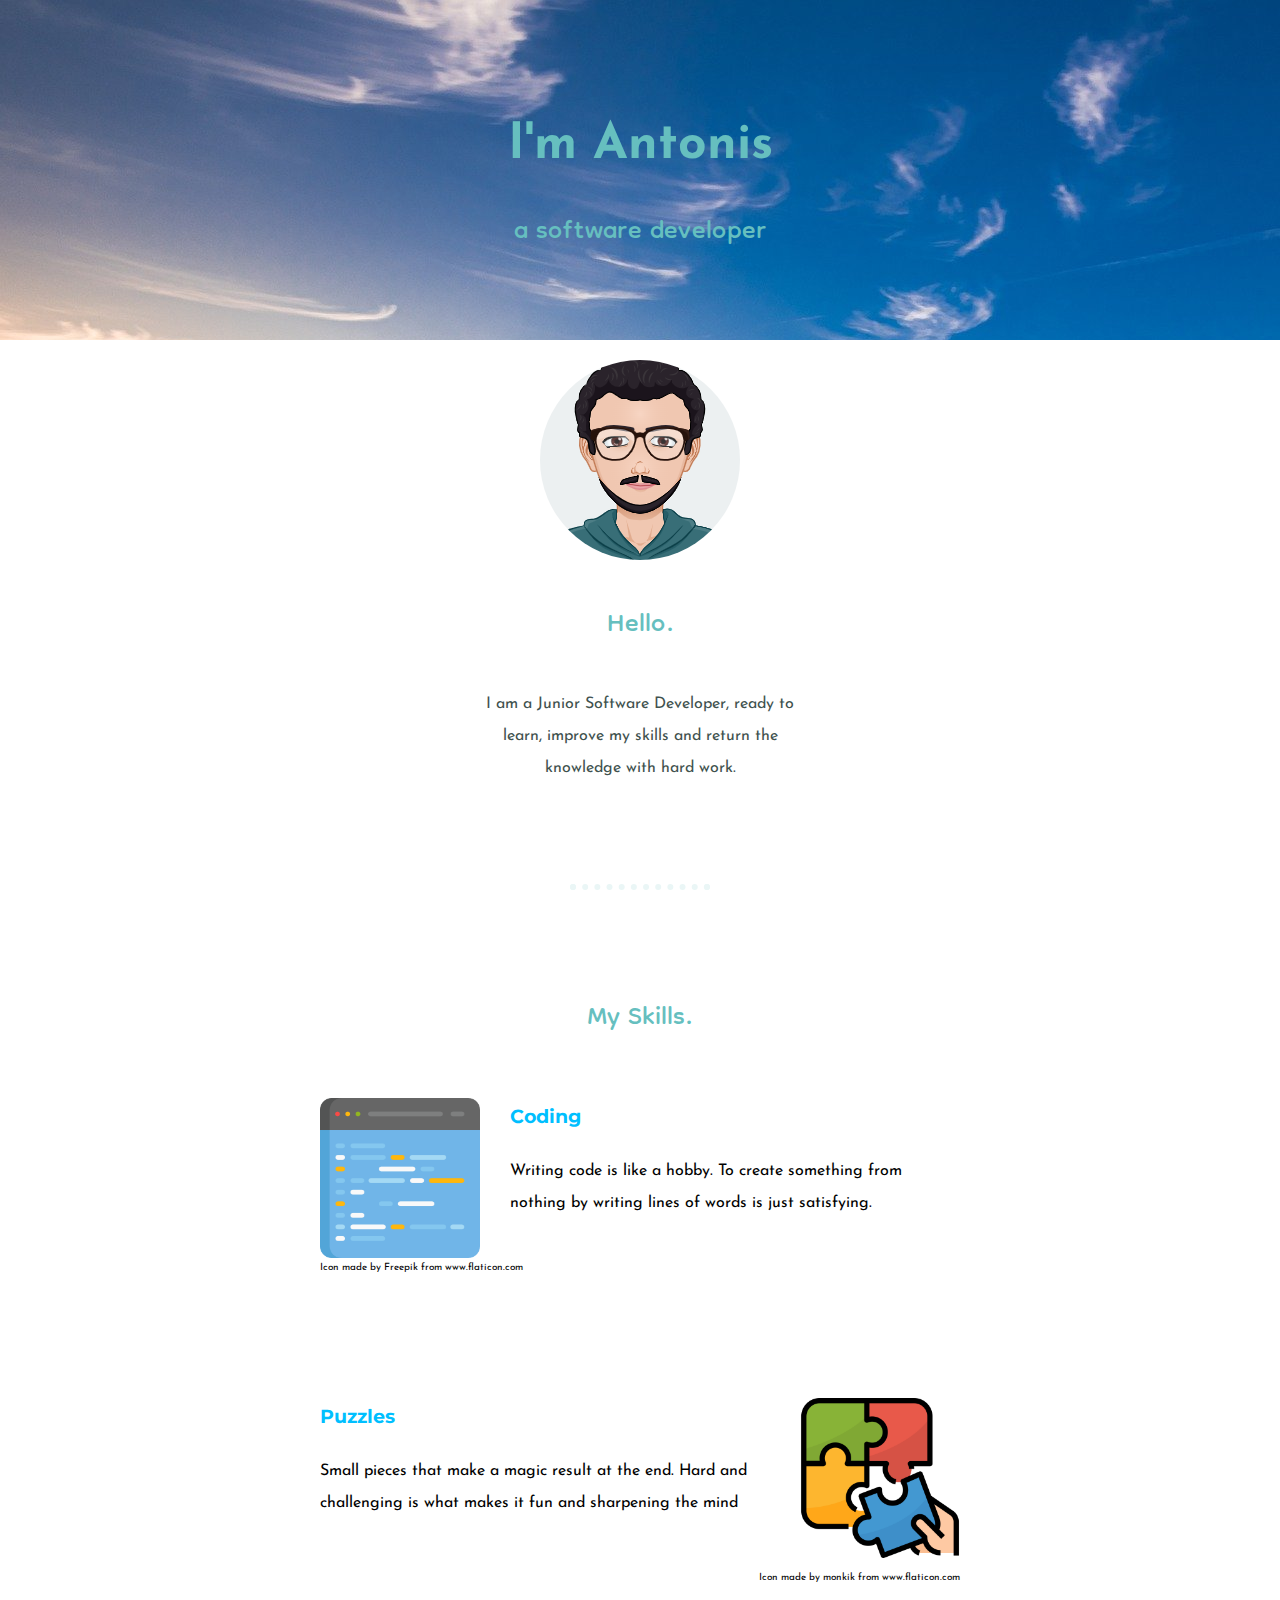
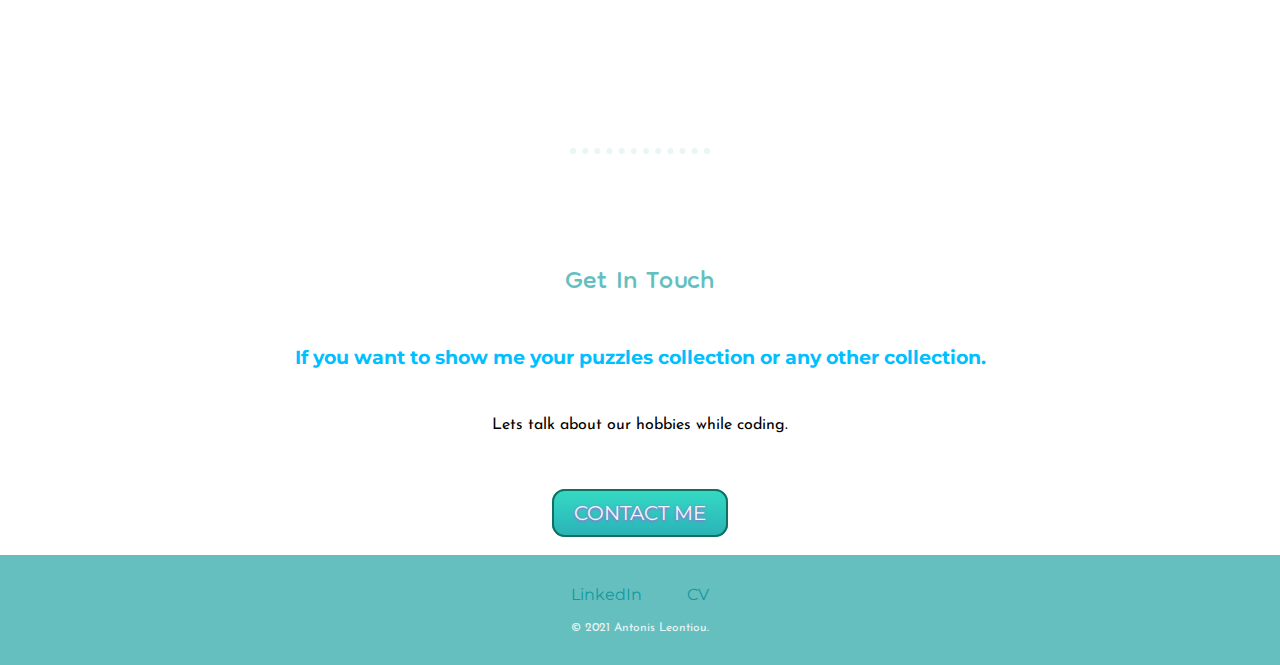
==== index.html @ 4dab3aea "Add CV Website Files" ====
<!DOCTYPE html>
<html lang="en">
<head>
    <meta charset="UTF-8">
    <title>Antonis Leontiou</title>
    <link rel="stylesheet" href="css/styles.css">
    <link rel="icon" href="favicon.ico">
    <link rel="preconnect" href="https://fonts.googleapis.com">
    <link rel="preconnect" href="https://fonts.gstatic.com" crossorigin>
    <link href="https://fonts.googleapis.com/css2?family=Dongle&family=Josefin+Sans:ital,wght@1,300&family=Montserrat&display=swap" rel="stylesheet">
</head>
<body>
    <div class="intro">
       <!--<img class="background" src="images/iceland-g7eb0ca815_1920.jpg" alt="iceland-img">-->
       <h1>I'm Antonis</h1>
       <h2 class="title2">a software developer</h2>
    </div>
    <div class="middle">
  <div class="profile">
    <img src="images/AvatarMaker.png" alt="my-avatar">
    <h2>Hello.</h2>
    <p class="description">I am a Junior Software Developer, ready to learn, improve my skills and return the knowledge with hard work.</p>
  </div>
  <hr class="dots">
  <div class="skills">
    <h2>My Skills.</h2>
    <div class="skill-row">
      <img class="code" src="images/coding.png" alt="code-image">
      <h3>Coding</h3>
      <p>Writing code is like a hobby. To create something from nothing by writing lines of words is just satisfying.</p>
      <p class="tag1">Icon made by Freepik from www.flaticon.com</p>
    </div>

    <div class="skill-row">
      <img class="puzzle" src="images/jigsaw.png" alt="puzzle">

      <h3>Puzzles</h3>
      <p>Small pieces that make a magic result at the end. Hard and challenging is what makes it fun and sharpening the mind</p>
      <p class="tag2">Icon made by monkik from www.flaticon.com</p>
    </div>

  </div>
  <hr class="dots">
  <div class="contact-me">
    <h2>Get In Touch</h2>
    <h3>If you want to show me your puzzles collection or any other collection.</h3>
    <p class="contact-msg">Lets talk about our hobbies while coding.</p>
    <a class="btn" href="mailto:leon.py.dev@gmail.com">CONTACT ME</a>
  </div>
</div>

<footer>
  <a class="footer-link" target="_blank" href="https://www.linkedin.com/">LinkedIn</a>
  <a class="footer-link" target="_blank" href="CV.html">CV</a>
  <p class="copyright">© 2021 Antonis Leontiou.</p>
</footer>

</body>
</html>
---- css/styles.css ----
body {
    margin: 0;
    text-align: center;
    font-family: 'Josefin Sans', sans-serif;

}

h1 {
    font-family: 'Josefin Sans', sans-serif;
    margin: 100px auto 0px auto;
    font-size: 3.125rem;
    color: #66BFBF;
}

h2 {
     font-family: 'Dongle', sans-serif;
     font-size: 2.5rem;
     font-weight: normal;
     color: #66BFBF;
}

h3 {
    font-family: 'Montserrat', sans-serif;
    color: #00BFFF;
}

p {
    line-height: 2;
}
footer {
    margin-top: 30px;
    background-color: #66BFBF;
    height: 50px;
    padding: 30px;
}

/************ CLASS SELECTORS *************/
.intro {
    height: 300px;
    padding: 20px;
    background-image: url("/images/iceland-g7eb0ca815_1920.jpg")
}
.profile {
    margin-top: 20px;
}
.description{
    color: #40514E;
    width: 25%;
    margin: auto;
}
.profile img {
    border-radius: 50%;
}

.dots{
    width: 10%;
    border: 6px dotted #EAF6F6;
    border-bottom: none;
    margin: 100px auto 100px auto;
}

.skill-row{
    width: 50%;
    height: 250px;
    margin:50px auto 50px auto;
    text-align:left;
    line-height: 2;

}

.code {
    width: 25%;
    float:left;
    margin-right: 30px;
}
.puzzle {
    width: 25%;
    float: right;
    margin-left: 30px;
}
.tag1 {
    clear: left;
    font-size: 10px;
}

.tag2 {
    clear: right;
    float: right;
    font-size: 10px;
}

.contact-msg {
    width: 30%;
    margin: 40px auto 60px;
}
.btn {
  background: #34d9c3;
  background-image: -webkit-linear-gradient(top, #34d9c3, #2bb3b8);
  background-image: -moz-linear-gradient(top, #34d9c3, #2bb3b8);
  background-image: -ms-linear-gradient(top, #34d9c3, #2bb3b8);
  background-image: -o-linear-gradient(top, #34d9c3, #2bb3b8);
  background-image: linear-gradient(to bottom, #34d9c3, #2bb3b8);
  -webkit-border-radius: 13;
  -moz-border-radius: 13;
  border-radius: 13px;
  text-shadow: 0px 1px 3px #e336e3;
  font-family: 'Montserrat', sans-serif;
  color: #f0faf8;
  font-size: 20px;
  padding: 10px 20px 10px 20px;
  border: solid #117060 2px;
  text-decoration: none;
}

.btn:hover {
  background: #3cb0fd;
  background-image: -webkit-linear-gradient(top, #3cb0fd, #3498db);
  background-image: -moz-linear-gradient(top, #3cb0fd, #3498db);
  background-image: -ms-linear-gradient(top, #3cb0fd, #3498db);
  background-image: -o-linear-gradient(top, #3cb0fd, #3498db);
  background-image: linear-gradient(to bottom, #3cb0fd, #3498db);
  text-decoration: none;
}


.footer-link {
    color: #11999E;
    font-family: 'Montserrat', sans-serif;
    margin: 10px 20px 10px 20px;
    text-decoration: none;
}

.footer-link:hover {
    color: #EAF6F6;
}

.copyright {
    color: #EAF6F6;
    font-size: 0.75rem;
}
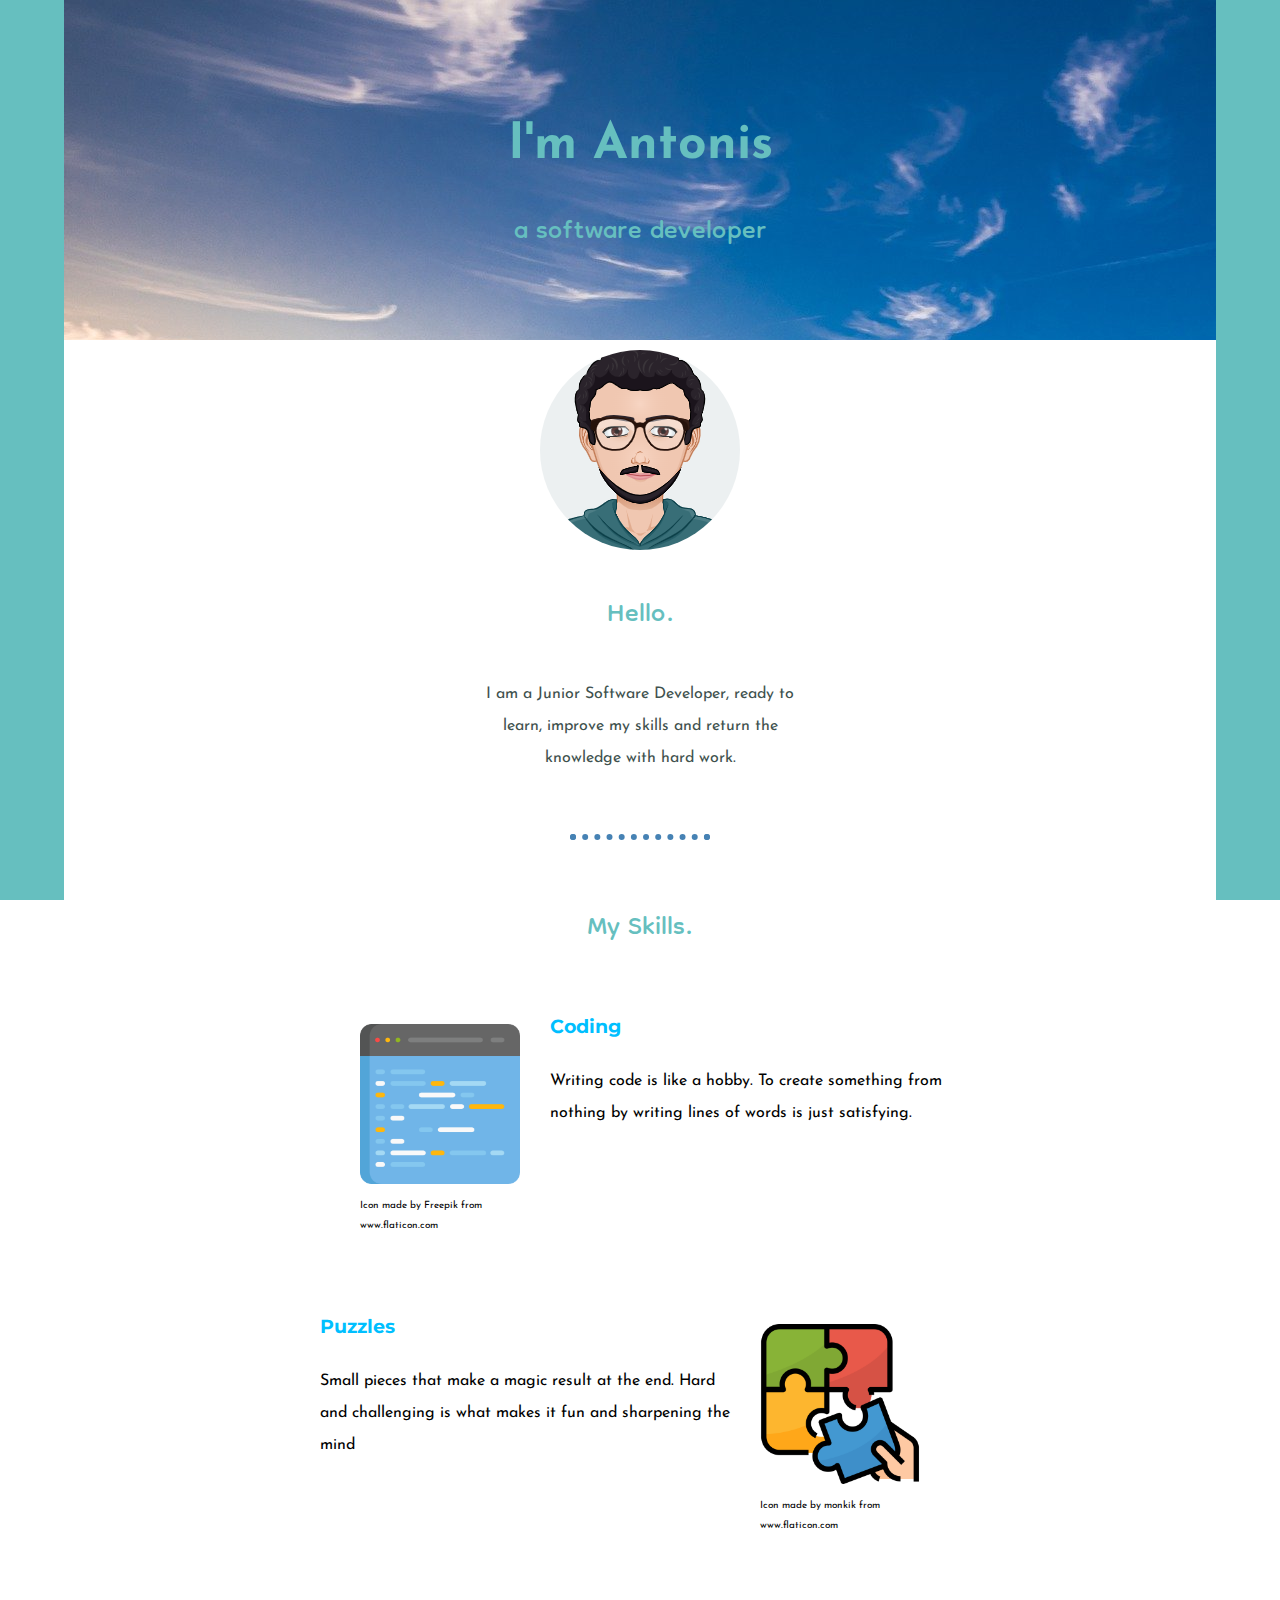
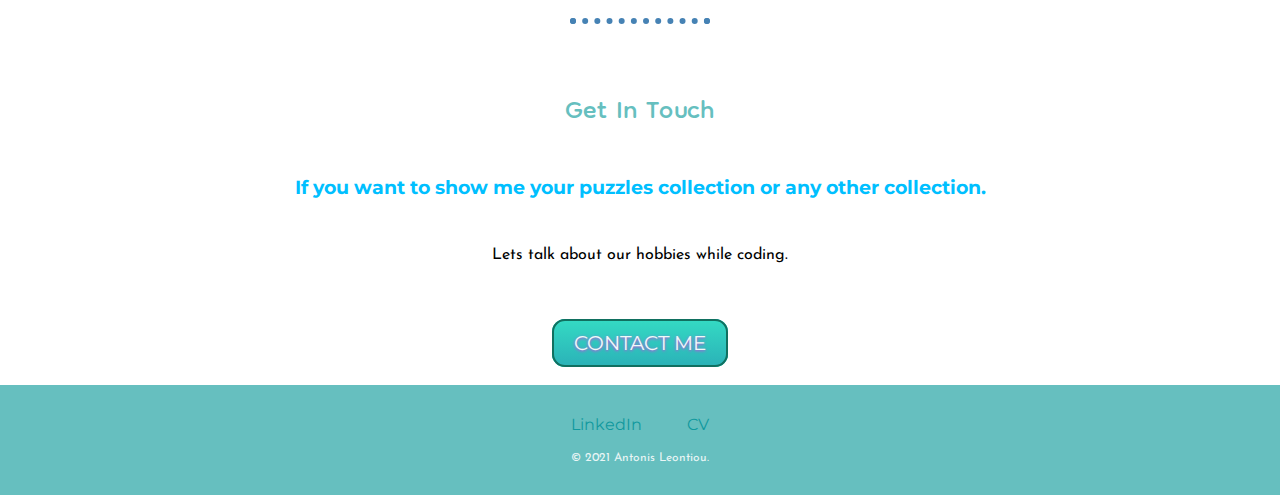
==== commit 35f56a69: "Update code and Fix bugs" ====
--- a/index.html
+++ b/index.html
@@ -10,50 +10,52 @@
     <link href="https://fonts.googleapis.com/css2?family=Dongle&family=Josefin+Sans:ital,wght@1,300&family=Montserrat&display=swap" rel="stylesheet">
 </head>
 <body>
+    <div class="left_line"></div>
+    <div class="right_line"></div>
     <div class="intro">
-       <!--<img class="background" src="images/iceland-g7eb0ca815_1920.jpg" alt="iceland-img">-->
        <h1>I'm Antonis</h1>
        <h2 class="title2">a software developer</h2>
     </div>
     <div class="middle">
-  <div class="profile">
-    <img src="images/AvatarMaker.png" alt="my-avatar">
-    <h2>Hello.</h2>
-    <p class="description">I am a Junior Software Developer, ready to learn, improve my skills and return the knowledge with hard work.</p>
-  </div>
-  <hr class="dots">
-  <div class="skills">
-    <h2>My Skills.</h2>
-    <div class="skill-row">
-      <img class="code" src="images/coding.png" alt="code-image">
-      <h3>Coding</h3>
-      <p>Writing code is like a hobby. To create something from nothing by writing lines of words is just satisfying.</p>
-      <p class="tag1">Icon made by Freepik from www.flaticon.com</p>
+        <div class="profile">
+            <img src="images/AvatarMaker.png" alt="my-avatar">
+            <h2>Hello.</h2>
+            <p class="description">I am a Junior Software Developer, ready to learn, improve my skills and return the knowledge with hard work.</p>
+        </div>
+        <hr class="dots">
+        <div class="skills">
+            <h2>My Skills.</h2>
+            <div class="skill-row">
+                <figure class="code">
+                    <img class="code-img" src="images/coding.png" alt="code-image">
+                    <figcaption class="tag1">Icon made by Freepik from www.flaticon.com</figcaption>
+                </figure>
+                <h3>Coding</h3>
+                <p>Writing code is like a hobby. To create something from nothing by writing lines of words is just satisfying.</p>
+            </div>
+
+            <div class="skill-row">
+                <figure class="puzzle">
+                    <img class="puzzle-img" src="images/jigsaw.png" alt="puzzle">
+                    <figcaption class="tag2">Icon made by monkik from www.flaticon.com</figcaption>
+                </figure>
+                <h3>Puzzles</h3>
+                <p>Small pieces that make a magic result at the end. Hard and challenging is what makes it fun and sharpening the mind</p>
+            </div>
+        </div>
+        <hr class="dots">
+        <div class="contact-me">
+            <h2>Get In Touch</h2>
+            <h3>If you want to show me your puzzles collection or any other collection.</h3>
+            <p class="contact-msg">Lets talk about our hobbies while coding.</p>
+            <a class="btn" href="mailto:leon.py.dev@gmail.com">CONTACT ME</a>
+        </div>
     </div>
 
-    <div class="skill-row">
-      <img class="puzzle" src="images/jigsaw.png" alt="puzzle">
-
-      <h3>Puzzles</h3>
-      <p>Small pieces that make a magic result at the end. Hard and challenging is what makes it fun and sharpening the mind</p>
-      <p class="tag2">Icon made by monkik from www.flaticon.com</p>
-    </div>
-
-  </div>
-  <hr class="dots">
-  <div class="contact-me">
-    <h2>Get In Touch</h2>
-    <h3>If you want to show me your puzzles collection or any other collection.</h3>
-    <p class="contact-msg">Lets talk about our hobbies while coding.</p>
-    <a class="btn" href="mailto:leon.py.dev@gmail.com">CONTACT ME</a>
-  </div>
-</div>
-
-<footer>
-  <a class="footer-link" target="_blank" href="https://www.linkedin.com/">LinkedIn</a>
-  <a class="footer-link" target="_blank" href="CV.html">CV</a>
-  <p class="copyright">© 2021 Antonis Leontiou.</p>
-</footer>
-
+    <footer>
+        <a class="footer-link" target="_blank" href="https://cy.linkedin.com/in/antonis-leontiou-317b7b1ba?trk=people-guest_people_search-card">LinkedIn</a>
+        <a class="footer-link" target="_blank" href="CV.html">CV</a>
+        <p class="copyright">© 2021 Antonis Leontiou.</p>
+    </footer>
 </body>
 </html>--- a/css/styles.css
+++ b/css/styles.css
@@ -4,26 +4,22 @@
     font-family: 'Josefin Sans', sans-serif;
 
 }
-
 h1 {
     font-family: 'Josefin Sans', sans-serif;
     margin: 100px auto 0px auto;
     font-size: 3.125rem;
     color: #66BFBF;
 }
-
 h2 {
      font-family: 'Dongle', sans-serif;
      font-size: 2.5rem;
      font-weight: normal;
      color: #66BFBF;
 }
-
 h3 {
     font-family: 'Montserrat', sans-serif;
     color: #00BFFF;
 }
-
 p {
     line-height: 2;
 }
@@ -33,15 +29,14 @@
     height: 50px;
     padding: 30px;
 }
-
 /************ CLASS SELECTORS *************/
 .intro {
     height: 300px;
     padding: 20px;
-    background-image: url("/images/iceland-g7eb0ca815_1920.jpg")
+    background-image: url("/images/iceland.jpg")
 }
 .profile {
-    margin-top: 20px;
+    padding: 10px 0 0 0;
 }
 .description{
     color: #40514E;
@@ -51,41 +46,80 @@
 .profile img {
     border-radius: 50%;
 }
-
 .dots{
     width: 10%;
-    border: 6px dotted #EAF6F6;
+    border: 6px dotted #4682B4;
     border-bottom: none;
-    margin: 100px auto 100px auto;
+    margin: 60px auto 60px auto;
 }
-
+.left_line {
+    width: 5%;
+    top: 0;
+    left: 0;
+    bottom: 0;
+    position: fixed;
+    background-color: #66BFBF;
+}
+.right_line {
+    width: 5%;
+    top: 0;
+    right: 0;
+    bottom: 0;
+    position: fixed;
+    background-color: #66BFBF;
+}
+.left_line_cv {
+    width: 5%;
+    top: 0;
+    left: 0;
+    bottom: 0;
+    position: fixed;
+    float: left;
+    background-color: #66BFBF;
+}
+.right_line_cv {
+    width: 5%;
+    top:0;
+    right: 0;
+    bottom: 0;
+    position: fixed;
+    float: right;
+    background-color: #66BFBF;
+}
+@media
+only screen and (max-width: 500px),
+only screen and (min-device-width: 768px) and (max-device-width: 1024px)
+{
+    .left_line, .right_line, .left_line_cv, .right_line_cv {display:none}
+}
 .skill-row{
     width: 50%;
     height: 250px;
     margin:50px auto 50px auto;
     text-align:left;
     line-height: 2;
-
 }
-
 .code {
     width: 25%;
     float:left;
     margin-right: 30px;
+}
+.code-img {
+    width: 100%;
 }
 .puzzle {
     width: 25%;
     float: right;
     margin-left: 30px;
 }
+.puzzle-img {
+    width: 100%;
+}
 .tag1 {
-    clear: left;
     font-size: 10px;
 }
 
 .tag2 {
-    clear: right;
-    float: right;
     font-size: 10px;
 }
 
@@ -111,7 +145,6 @@
   border: solid #117060 2px;
   text-decoration: none;
 }
-
 .btn:hover {
   background: #3cb0fd;
   background-image: -webkit-linear-gradient(top, #3cb0fd, #3498db);
@@ -121,22 +154,16 @@
   background-image: linear-gradient(to bottom, #3cb0fd, #3498db);
   text-decoration: none;
 }
-
-
 .footer-link {
     color: #11999E;
     font-family: 'Montserrat', sans-serif;
     margin: 10px 20px 10px 20px;
     text-decoration: none;
 }
-
 .footer-link:hover {
     color: #EAF6F6;
 }
-
 .copyright {
     color: #EAF6F6;
     font-size: 0.75rem;
-}
-
-
+}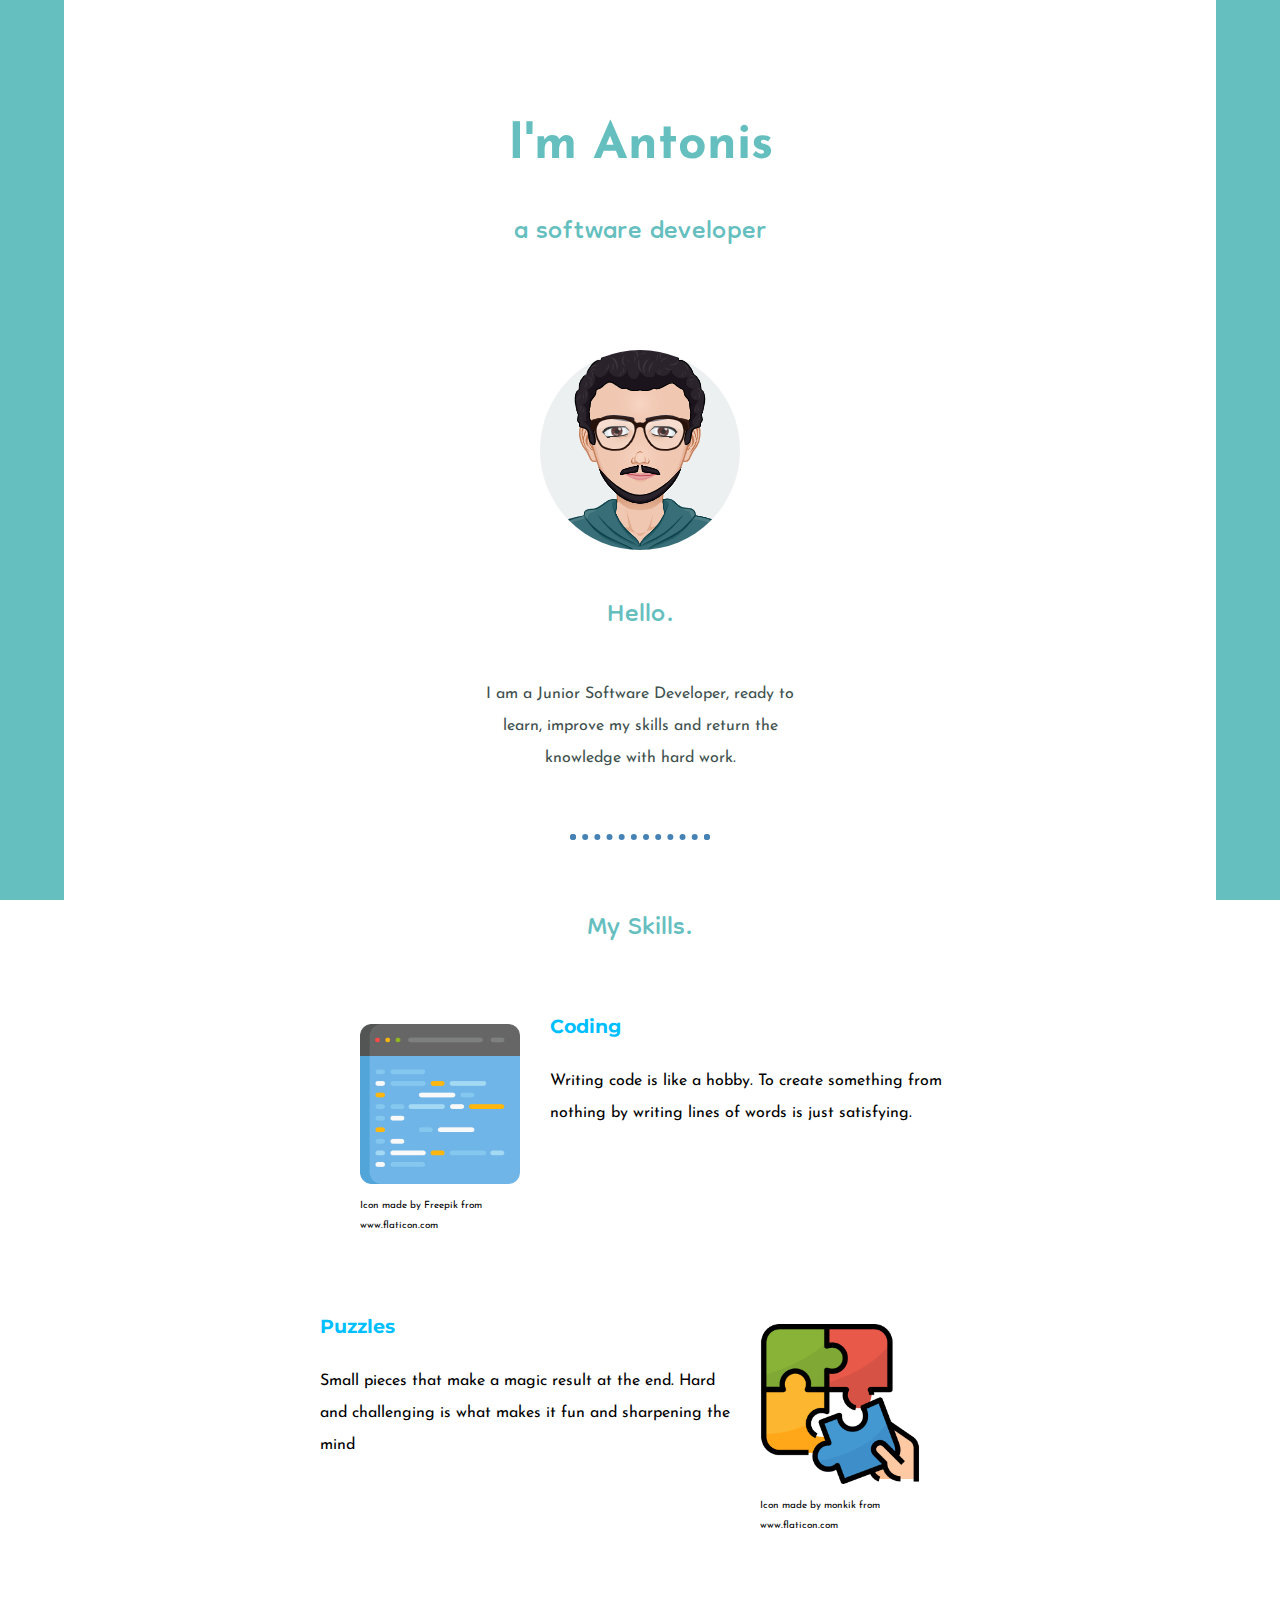
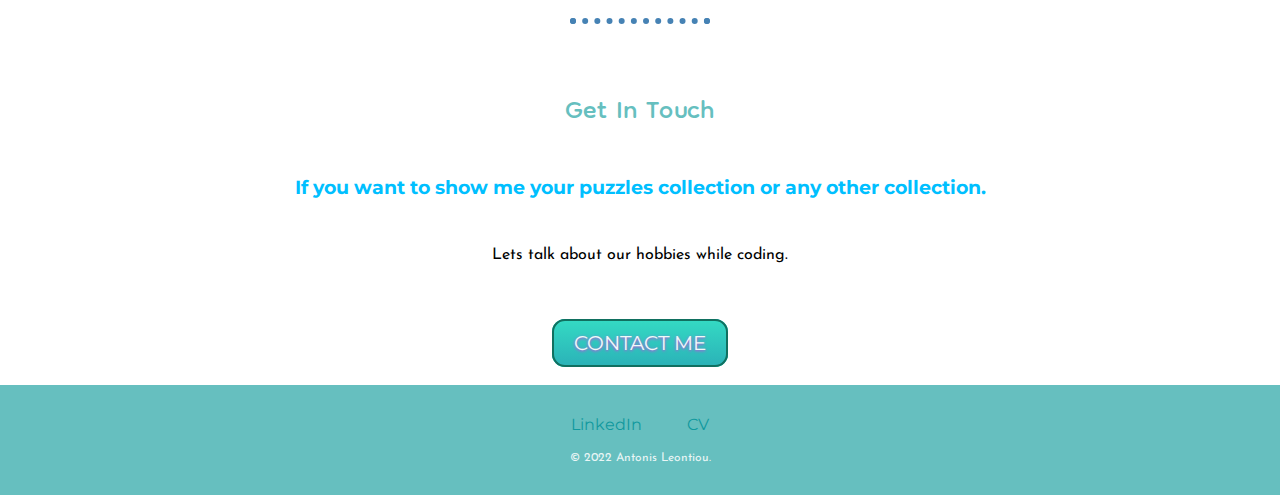
==== commit 055c75e6: "Update copyright year" ====
--- a/index.html
+++ b/index.html
@@ -55,7 +55,7 @@
     <footer>
         <a class="footer-link" target="_blank" href="https://cy.linkedin.com/in/antonis-leontiou-317b7b1ba?trk=people-guest_people_search-card">LinkedIn</a>
         <a class="footer-link" target="_blank" href="CV.html">CV</a>
-        <p class="copyright">© 2021 Antonis Leontiou.</p>
+        <p class="copyright">© 2022 Antonis Leontiou.</p>
     </footer>
 </body>
-</html>+</html>
--- a/css/styles.css
+++ b/css/styles.css
@@ -33,7 +33,7 @@
 .intro {
     height: 300px;
     padding: 20px;
-    background-image: url("/images/iceland.jpg")
+    background-image: url("../images/iceland.png")
 }
 .profile {
     padding: 10px 0 0 0;
@@ -74,7 +74,6 @@
     left: 0;
     bottom: 0;
     position: fixed;
-    float: left;
     background-color: #66BFBF;
 }
 .right_line_cv {
@@ -83,11 +82,10 @@
     right: 0;
     bottom: 0;
     position: fixed;
-    float: right;
     background-color: #66BFBF;
 }
 @media
-only screen and (max-width: 500px),
+only screen and (max-width: 730px),
 only screen and (min-device-width: 768px) and (max-device-width: 1024px)
 {
     .left_line, .right_line, .left_line_cv, .right_line_cv {display:none}
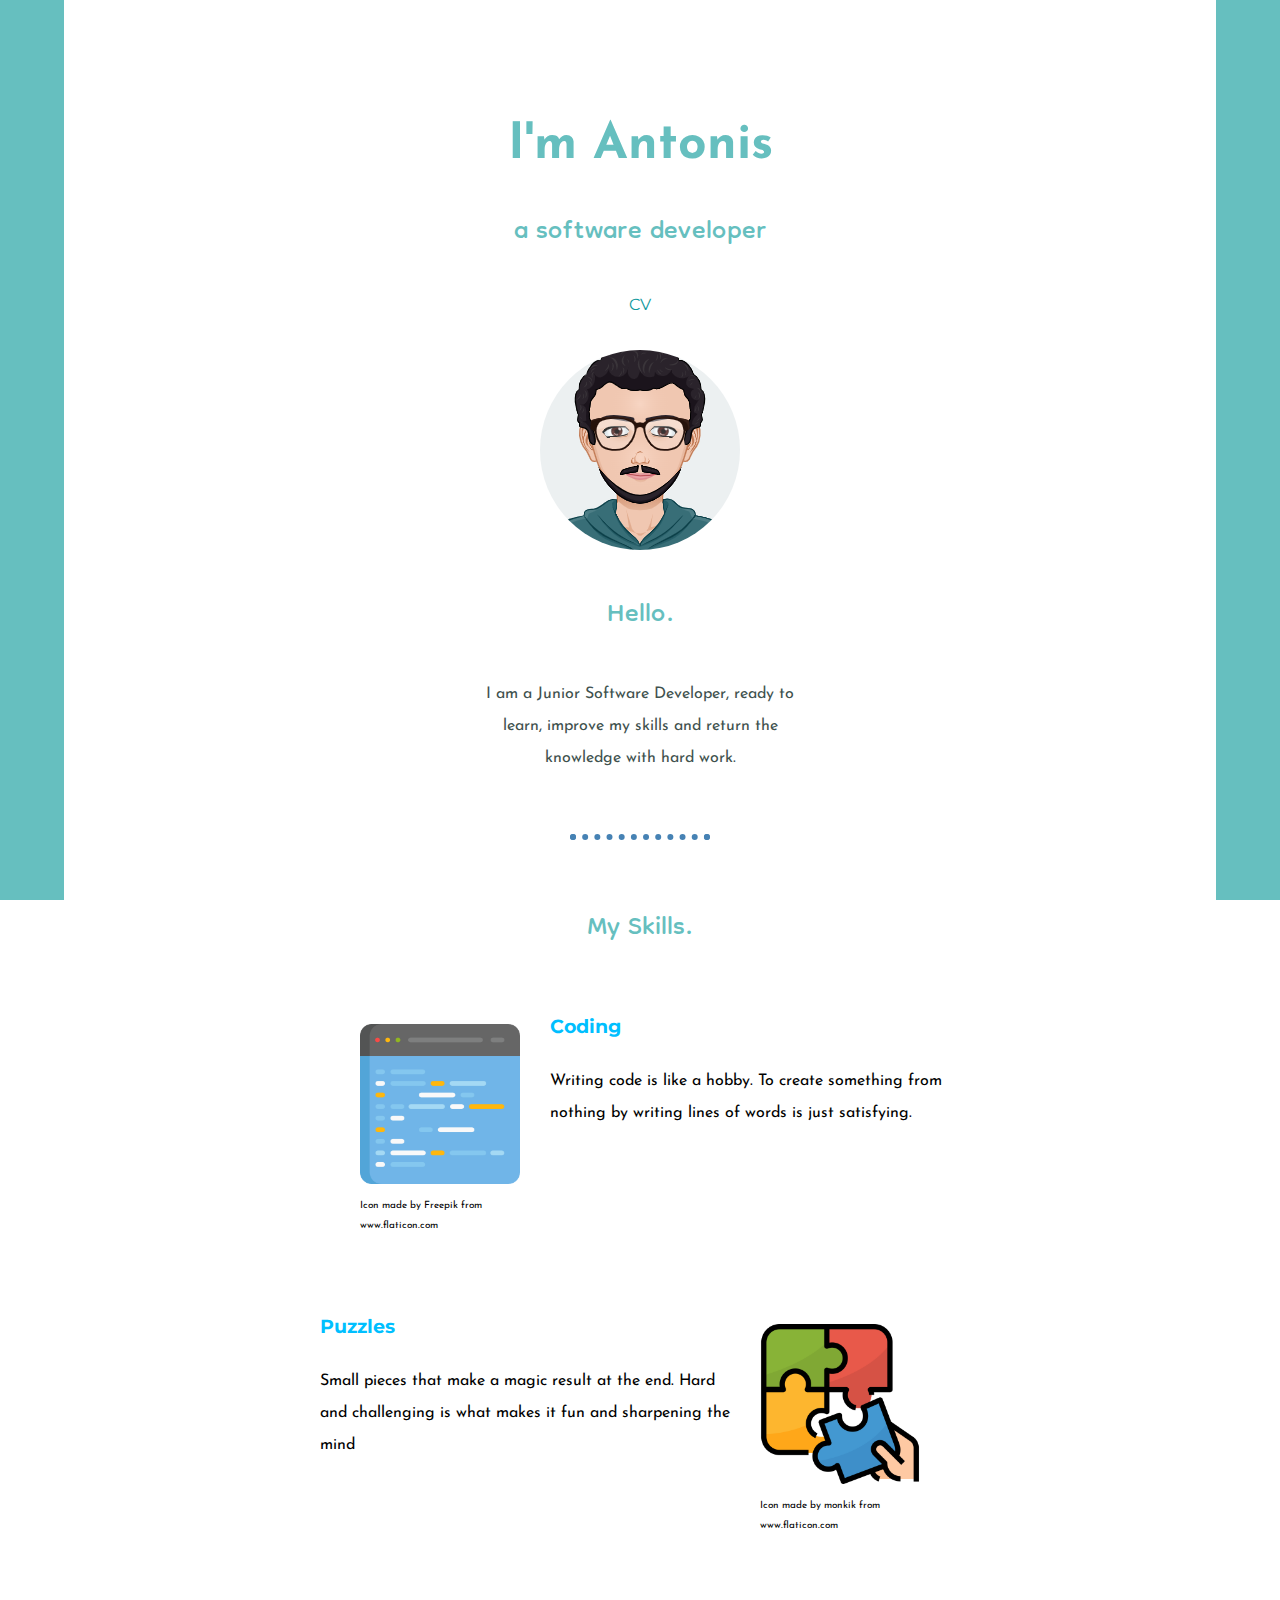
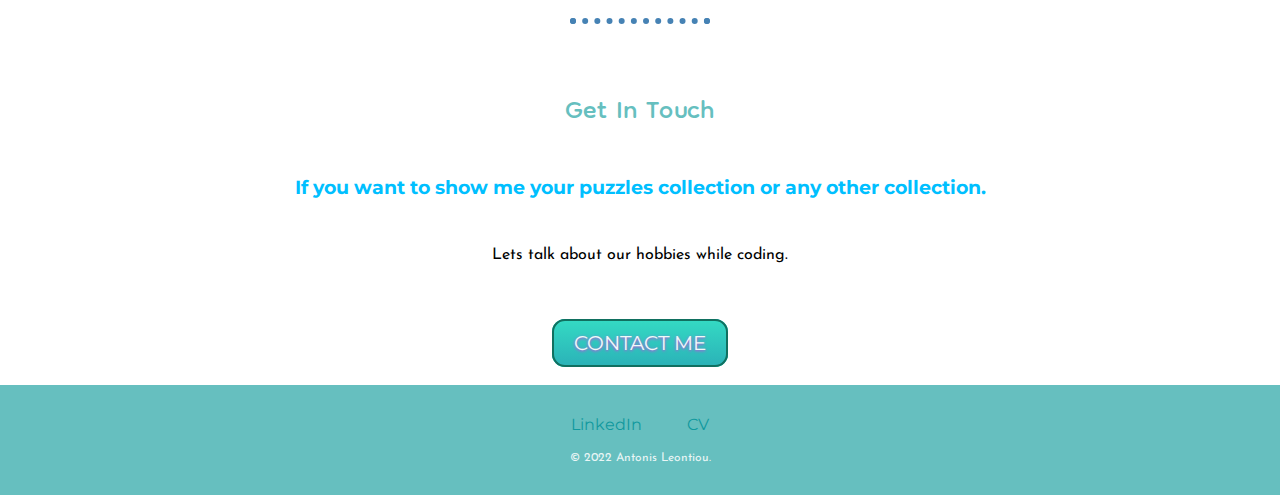
==== commit 3a8ed164: "Update index.html" ====
--- a/index.html
+++ b/index.html
@@ -15,6 +15,7 @@
     <div class="intro">
        <h1>I'm Antonis</h1>
        <h2 class="title2">a software developer</h2>
+       <a class="footer-link" target="_blank" href="CV.html">CV</a>
     </div>
     <div class="middle">
         <div class="profile">
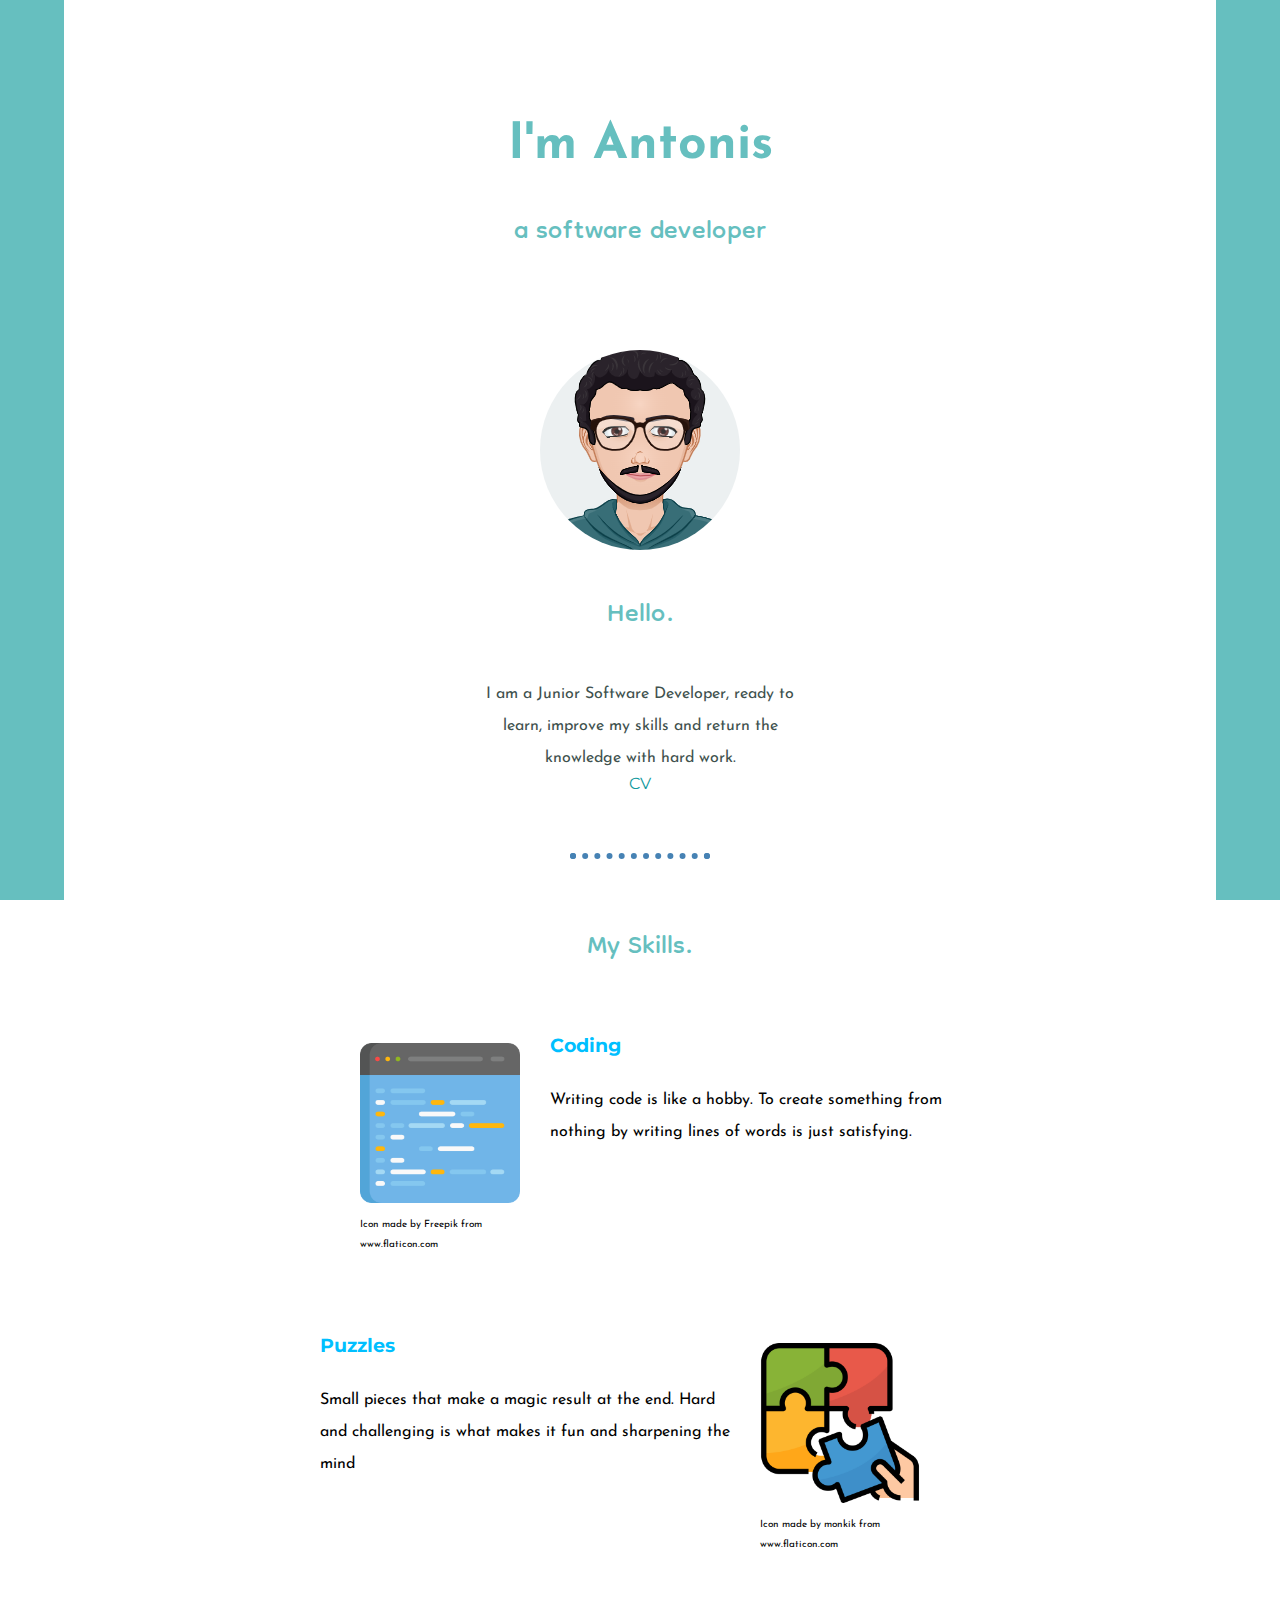
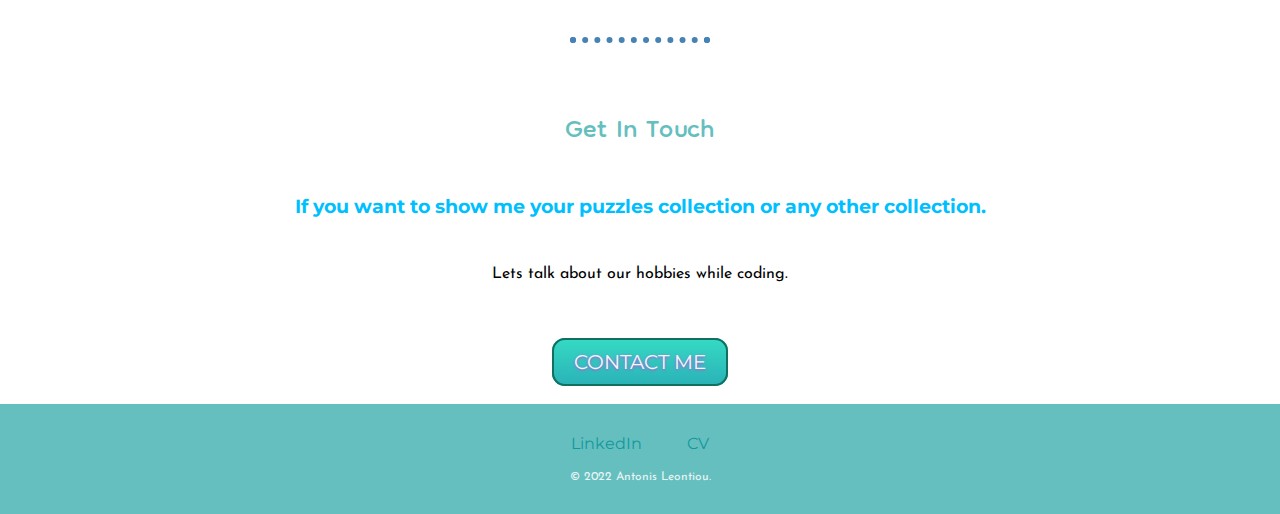
==== commit c2c206ce: "Update index.html" ====
--- a/index.html
+++ b/index.html
@@ -15,13 +15,13 @@
     <div class="intro">
        <h1>I'm Antonis</h1>
        <h2 class="title2">a software developer</h2>
-       <a class="footer-link" target="_blank" href="CV.html">CV</a>
     </div>
     <div class="middle">
         <div class="profile">
             <img src="images/AvatarMaker.png" alt="my-avatar">
             <h2>Hello.</h2>
             <p class="description">I am a Junior Software Developer, ready to learn, improve my skills and return the knowledge with hard work.</p>
+            <a class="footer-link" target="_blank" href="CV.html">CV</a>
         </div>
         <hr class="dots">
         <div class="skills">
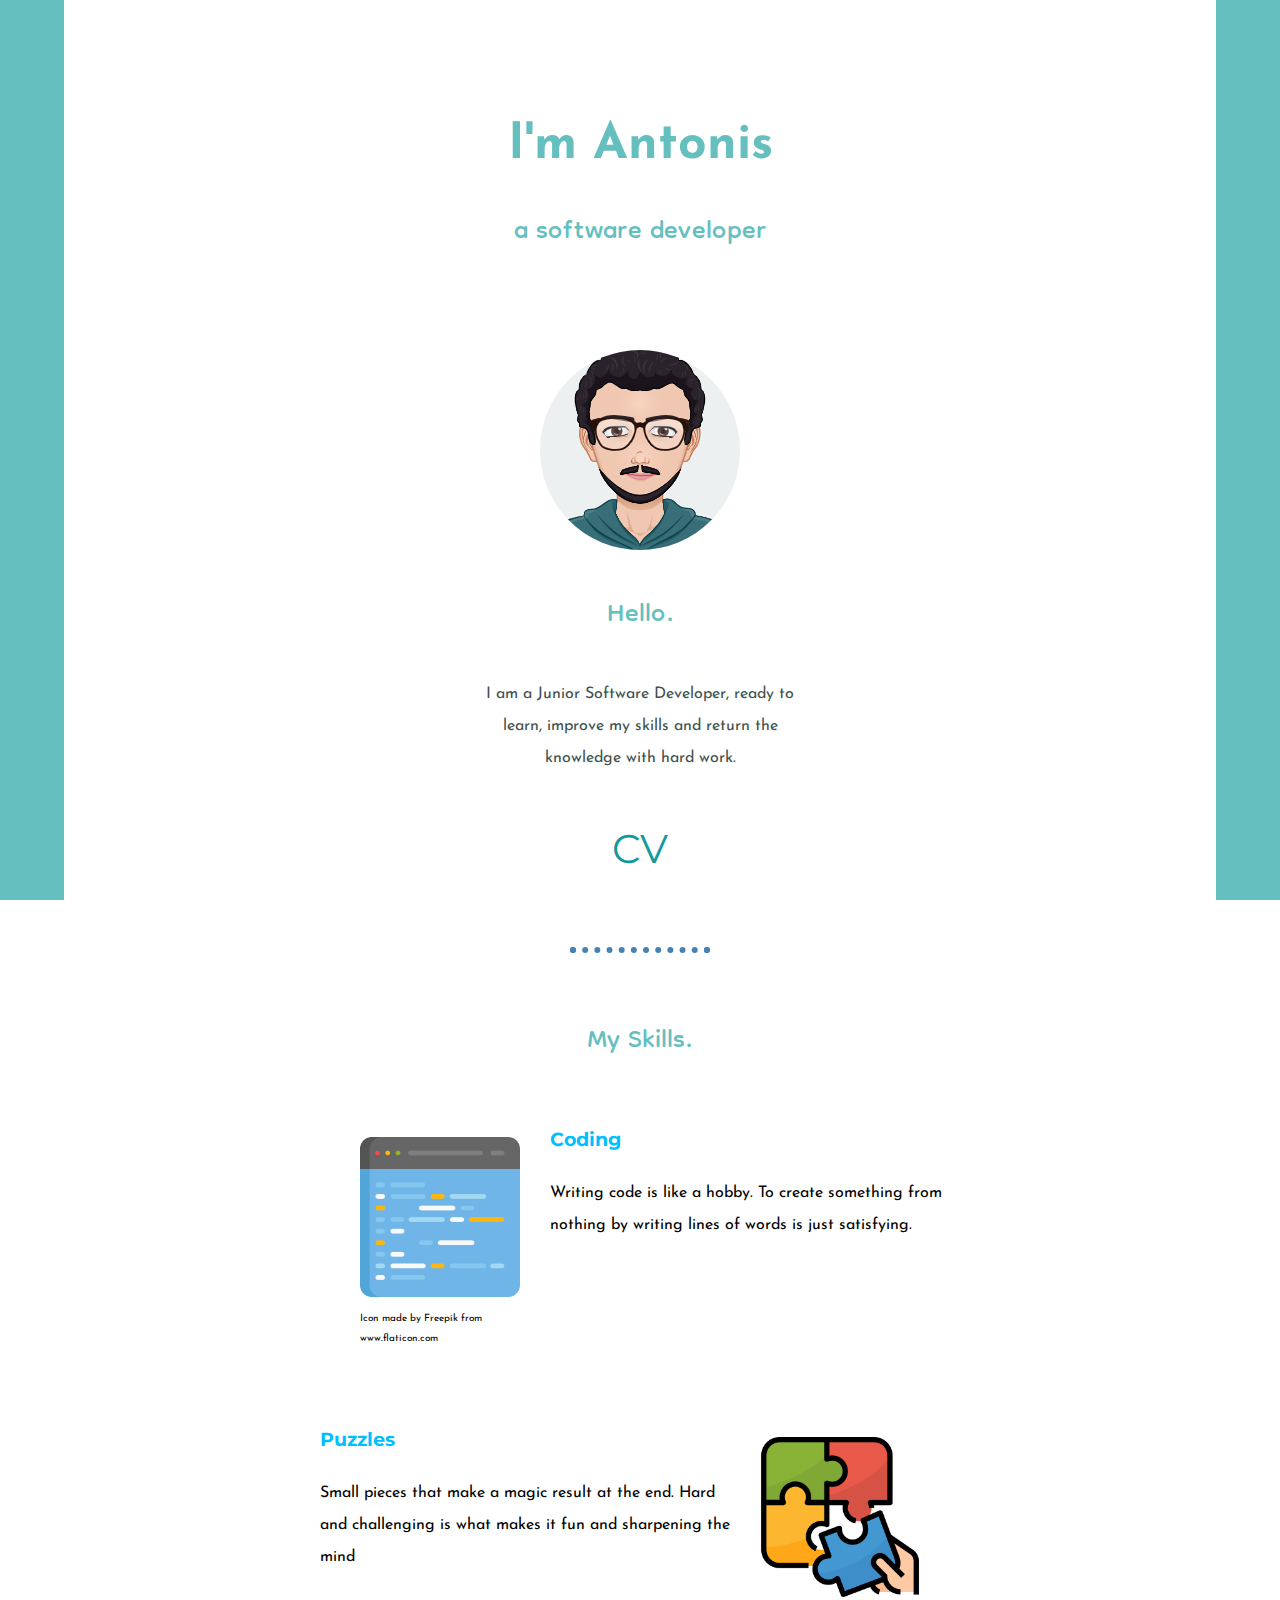
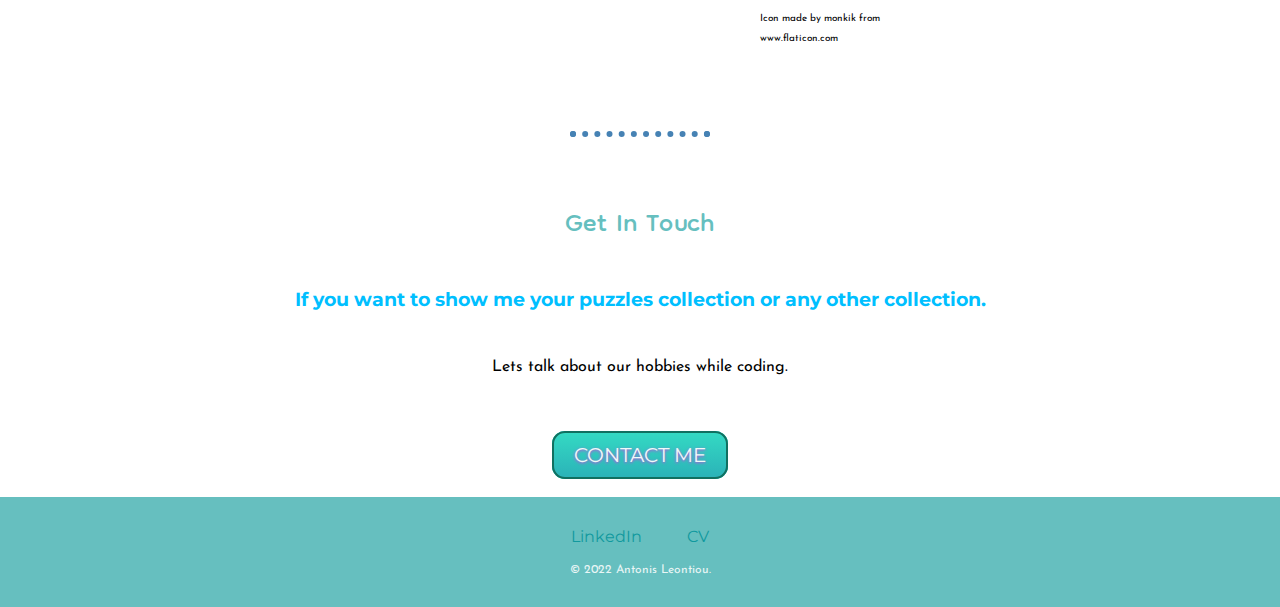
==== commit 7795d0a6: "Update index.html" ====
--- a/index.html
+++ b/index.html
@@ -21,7 +21,8 @@
             <img src="images/AvatarMaker.png" alt="my-avatar">
             <h2>Hello.</h2>
             <p class="description">I am a Junior Software Developer, ready to learn, improve my skills and return the knowledge with hard work.</p>
-            <a class="footer-link" target="_blank" href="CV.html">CV</a>
+            <br/>
+            <h2><a class="footer-link" target="_blank" href="CV.html">CV</a></h2>
         </div>
         <hr class="dots">
         <div class="skills">
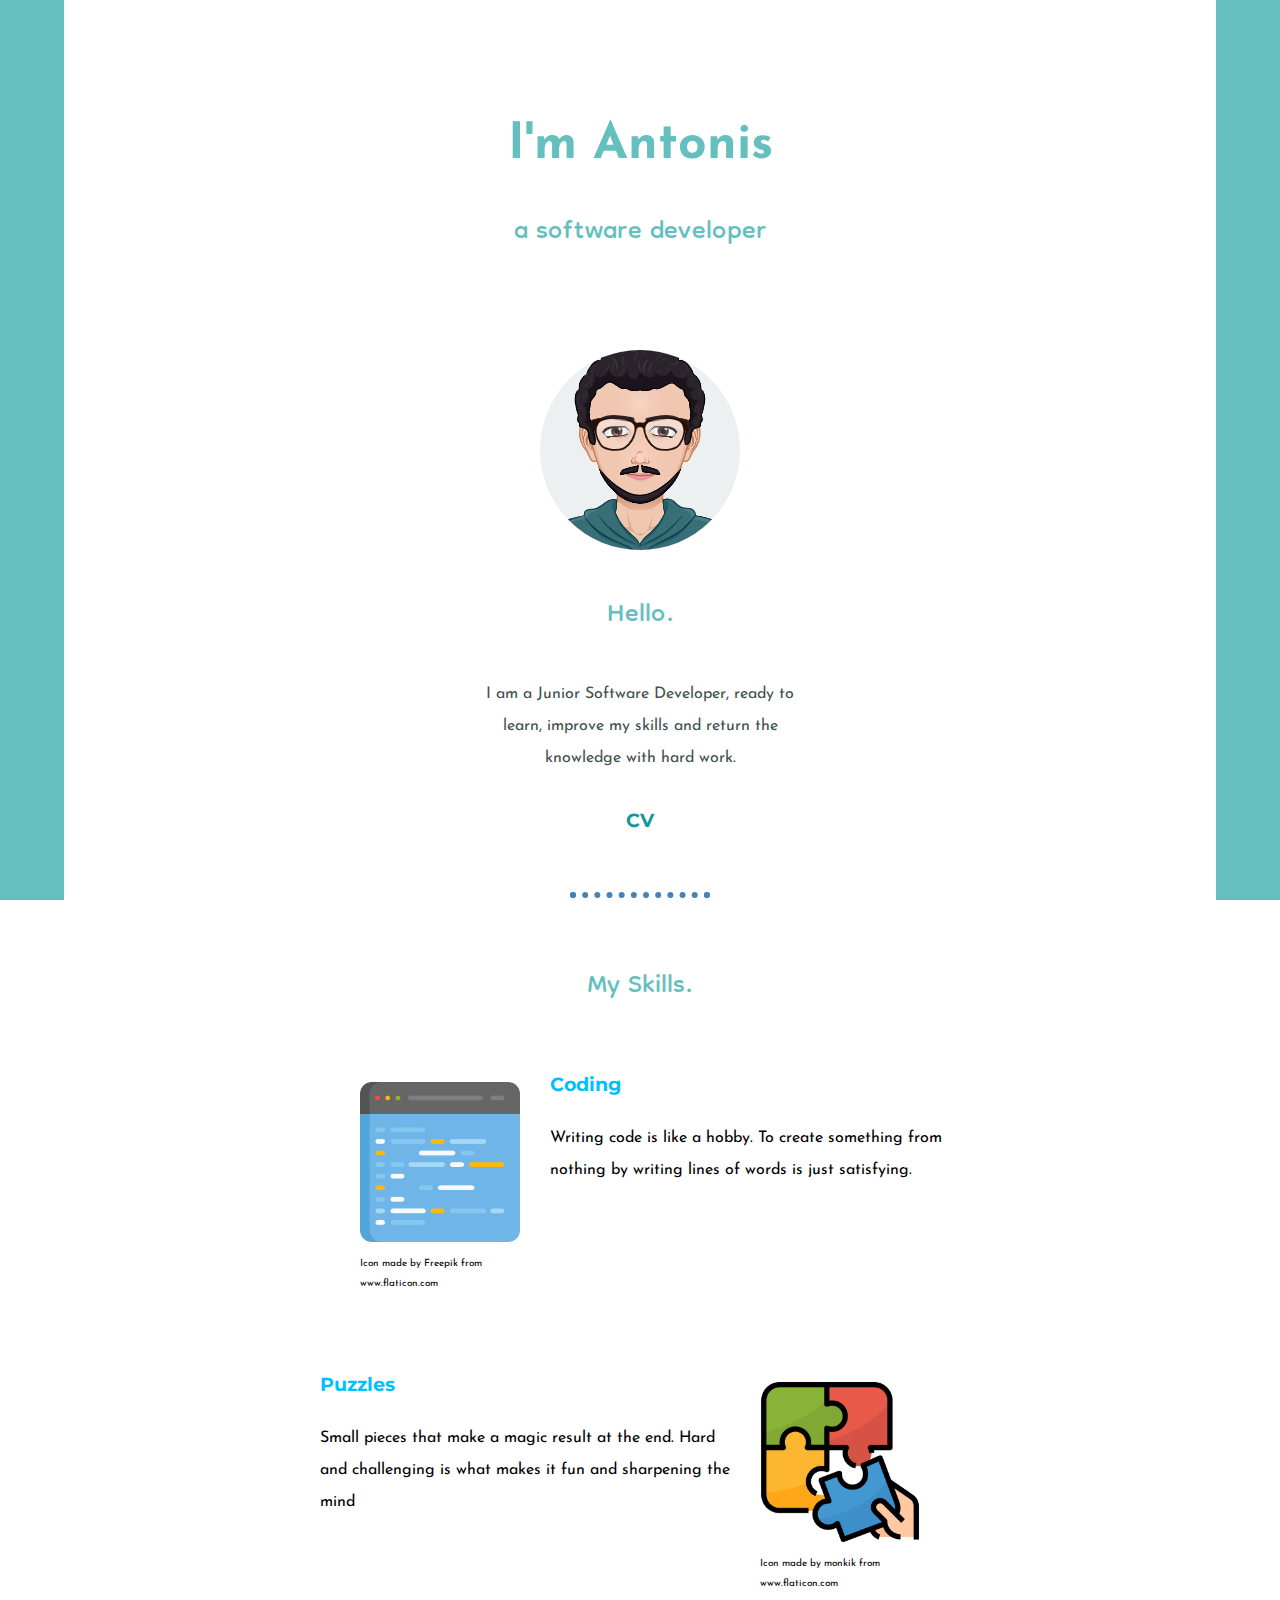
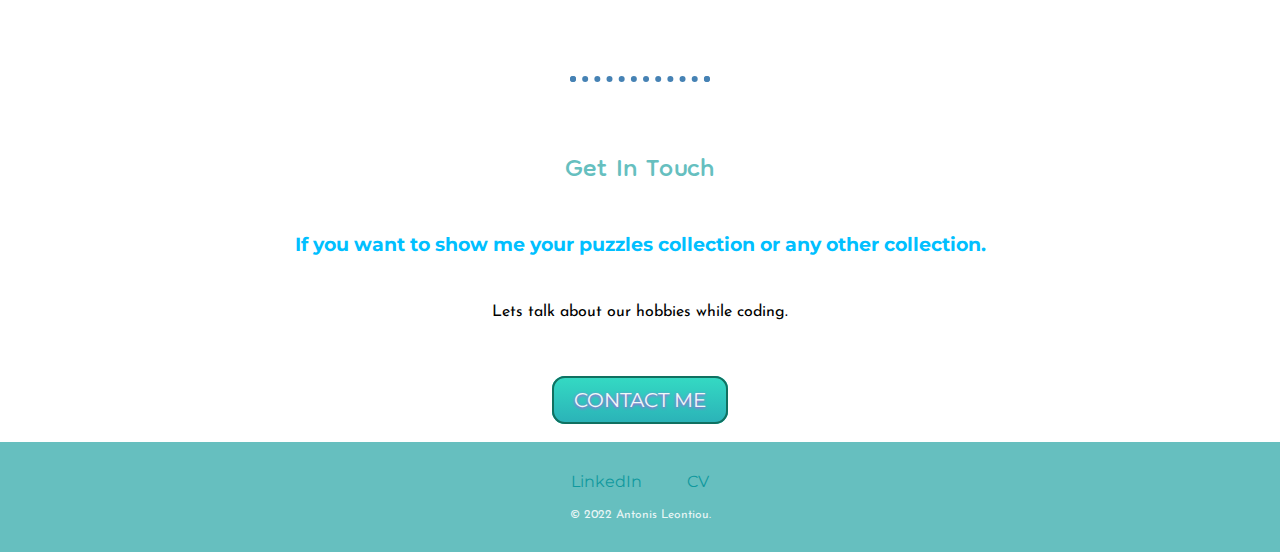
==== commit 7c6c7704: "Update index.html" ====
--- a/index.html
+++ b/index.html
@@ -22,7 +22,7 @@
             <h2>Hello.</h2>
             <p class="description">I am a Junior Software Developer, ready to learn, improve my skills and return the knowledge with hard work.</p>
             <br/>
-            <h2><a class="footer-link" target="_blank" href="CV.html">CV</a></h2>
+            <h3><a class="footer-link" target="_blank" href="CV.html">CV</a></h3>
         </div>
         <hr class="dots">
         <div class="skills">
